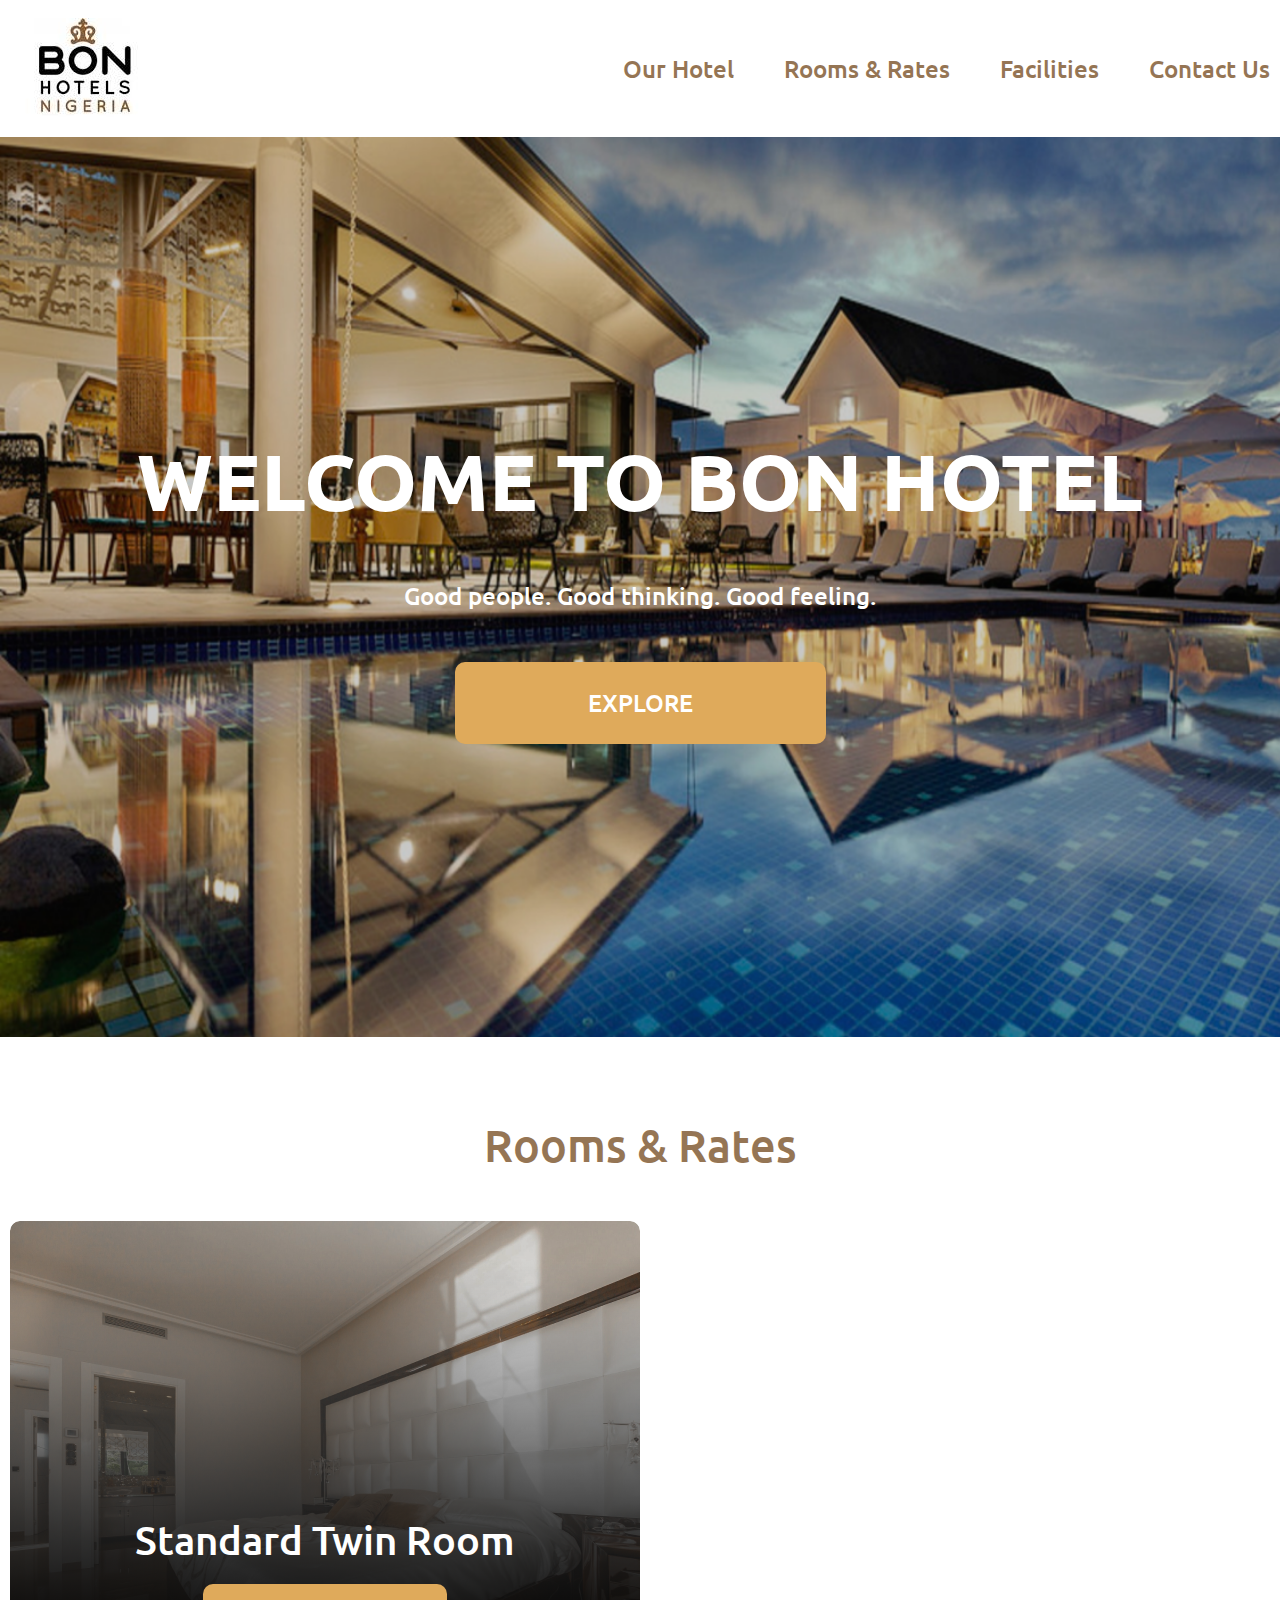
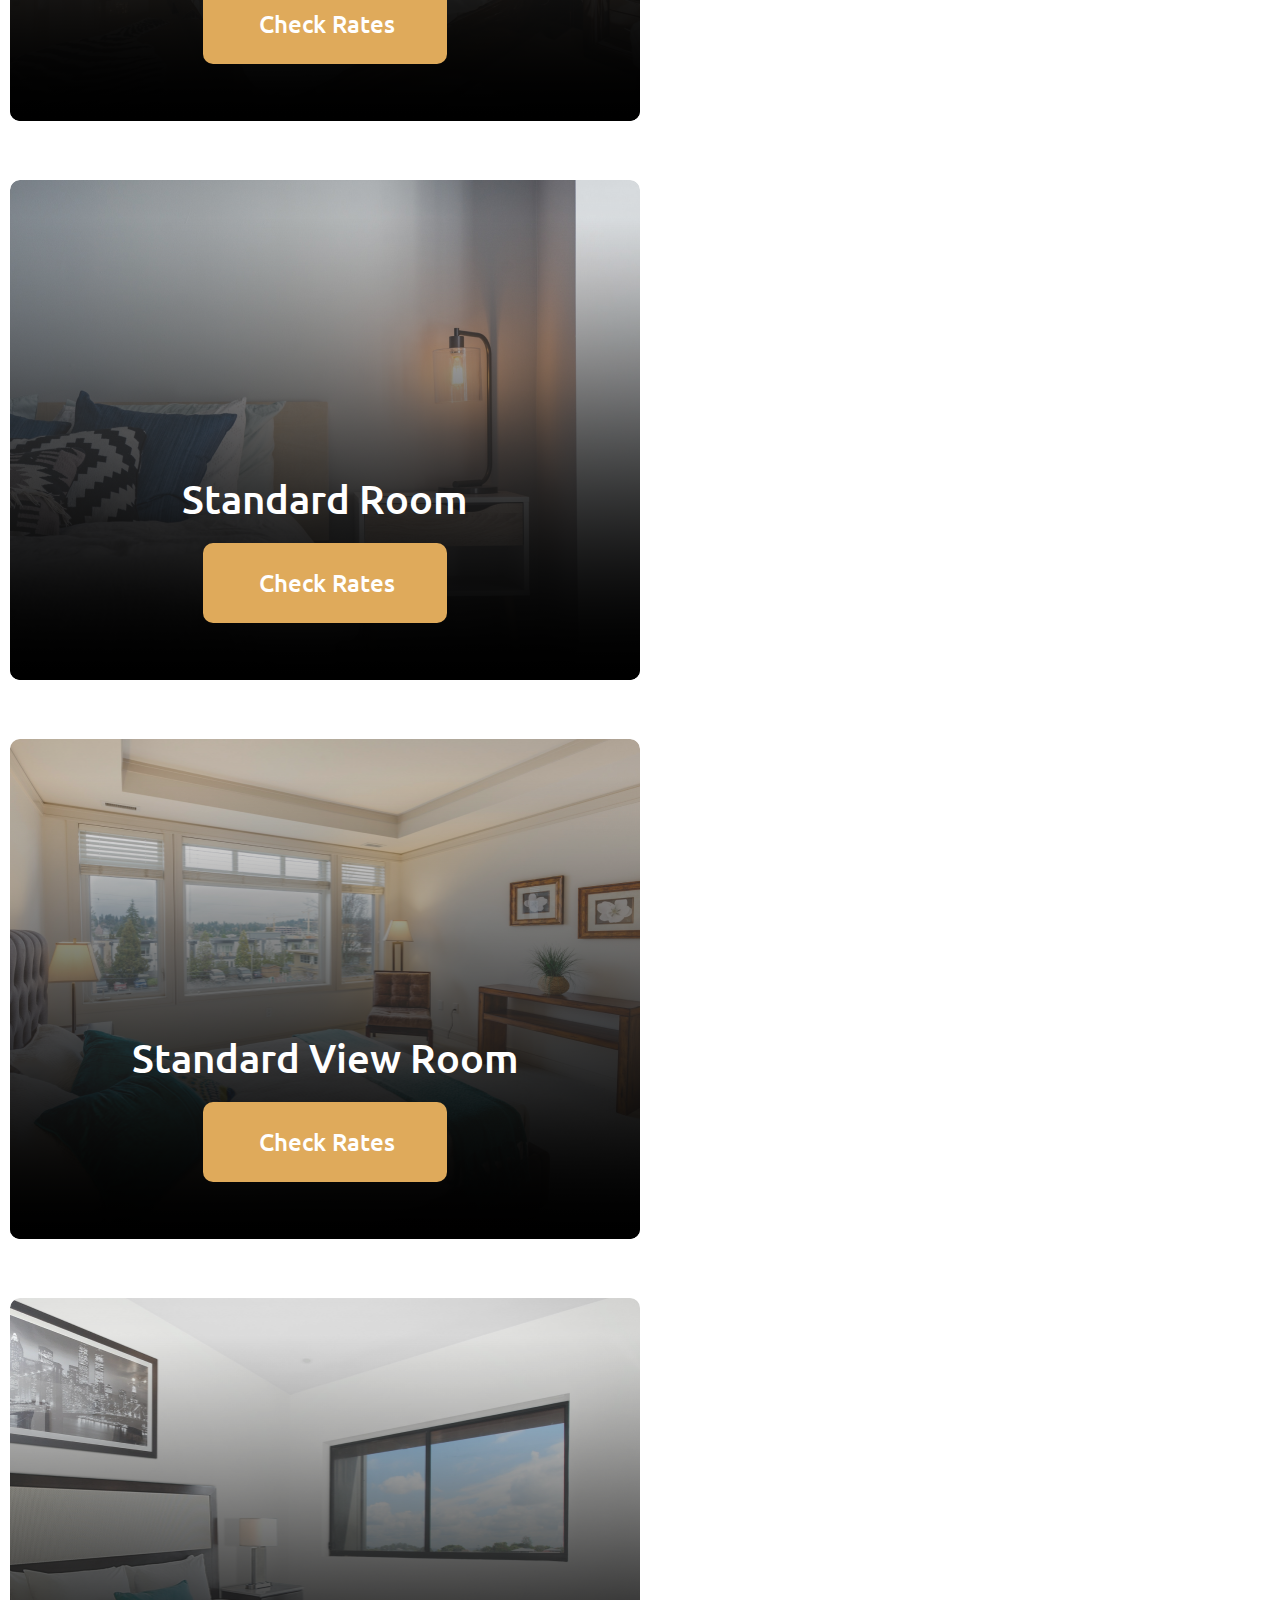
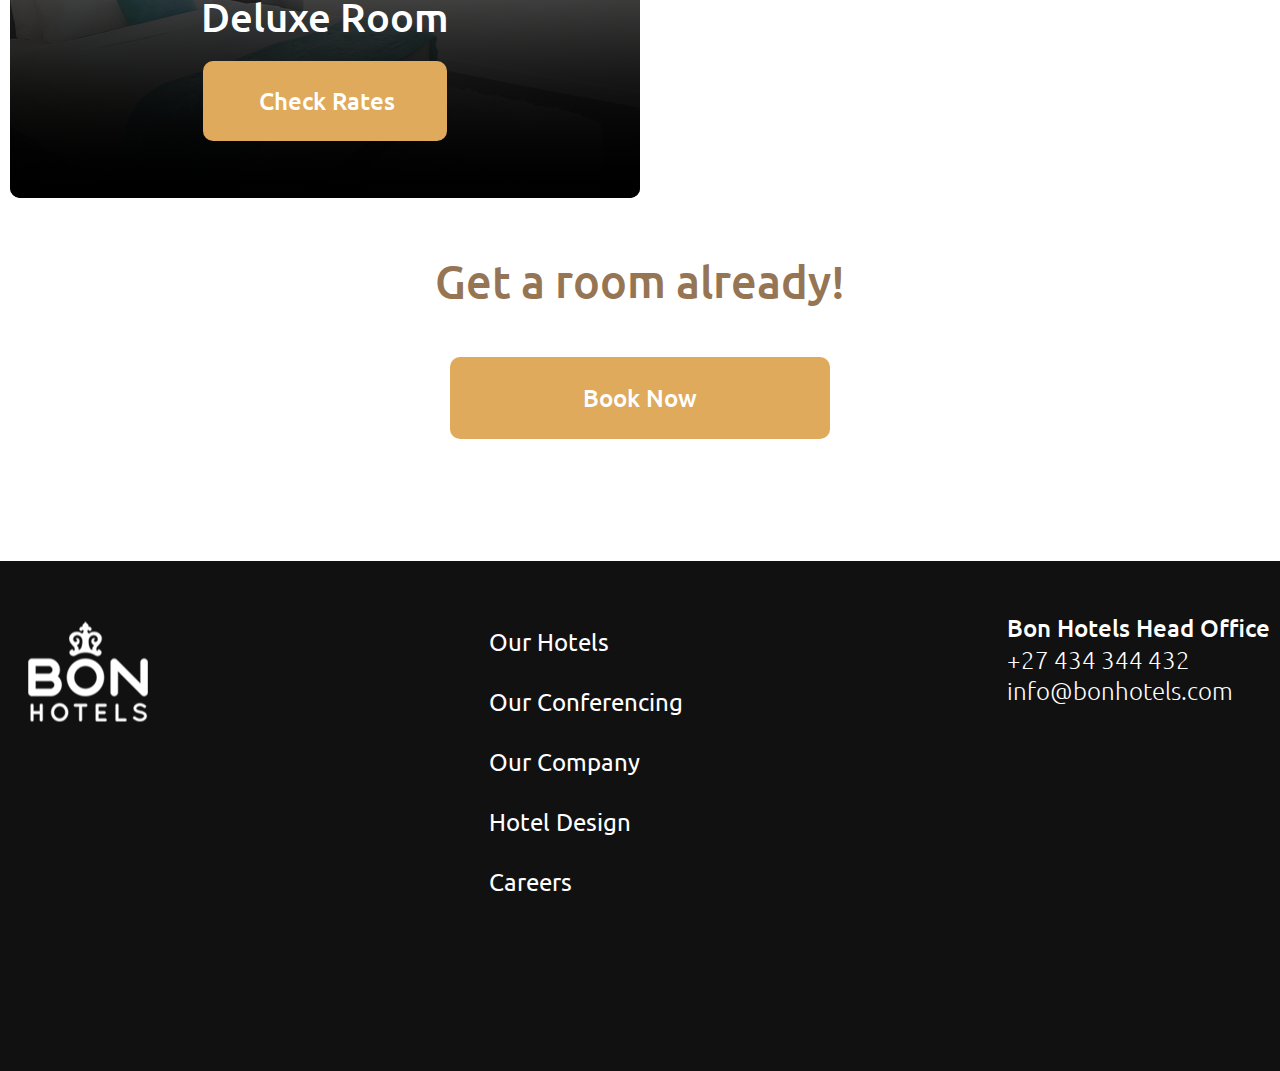
==== index.html @ 8bed43c7 "Add project files" ====
<!DOCTYPE html>
<html lang="en">
<head>
    <meta charset="UTF-8">
    <meta name="viewport" content="width=device-width, initial-scale=1.0">
    <title>Bon Hotel</title>
    <link rel="stylesheet" href="style.css">
    <link rel="preconnect" href="https://fonts.googleapis.com">
    <link rel="preconnect" href="https://fonts.gstatic.com" crossorigin>
    <link href="https://fonts.googleapis.com/css2?family=Ubuntu:wght@300;500;700&display=swap" rel="stylesheet">
</head>
<body>
    <!-- header -->
    <header class="header">
        <div class="container">
            <div class="header-flex">
                <img src="./style/download 1.png" alt="Logo">
                <nav class="navigation">
                    <a href="#" class="nav-link">Our Hotel</a> 
                    <a href="#" class="nav-link">Rooms & Rates</a> 
                    <a href="#" class="nav-link">Facilities</a> 
                    <a href="#" class="nav-link">Contact Us</a>
                </nav>
            </div>
        </div>
    </header>

    <!-- sections -->
    <main>
        <section class="first-section">
            <div class="first-section-content">
                <h1 class="main-title">WELCOME TO BON HOTEL</h1>
                <p class="description">Good people. Good thinking. Good feeling.</p>
                <a href="#" class="button">
                    EXPLORE
                </a>
            </div>
        </section>


    <!-- cards -->
    <section class="cards">
        <div class="container">
            <h2 class="second-title">
                Rooms & Rates
            </h2>
           <div class="rooms-gallery">
            <div class="card">
                <img src="./style/1.png" alt="img1">
                <div class="overlay"></div>
                <div class="card-content">
                    <h3 class="card-title">Standard Twin Room</h3>
                    <a href="#" class="button buttonsmall">Check Rates</a>
                </div>
            </div>
            <div class="card">
                <img src="./style/2.png" alt="img1">
                <div class="overlay"></div>
                <div class="card-content">
                    <h3 class="card-title">Standard Room</h3>
                    <a href="#" class="button buttonsmall">Check Rates</a>
                </div>
            </div>
            <div class="card">
                <img src="./style/3.png" alt="img1">
                <div class="overlay"></div>
                <div class="card-content">
                    <h3 class="card-title">Standard View Room</h3>
                    <a href="#" class="button buttonsmall">Check Rates</a>
                </div>
            </div>
            <div class="card">
                <img src="./style/4.png" alt="img1">
                <div class="overlay"></div>
                <div class="card-content">
                    <h3 class="card-title">Deluxe Room</h3>
                    <a href="#" class="button buttonsmall">Check Rates</a>
                </div>
            </div>
            </div>
        </div>

    </section>

    <!-- section 3 -->

    <section class="third-title"> 
        <div class="container">
            <div class="section3">
                <h2 class="second-title">Get a room already!</h2>
                <a href="#" class="button">Book Now</a>
            </div>
        </div>
    </section>
    </main>


    <!-- footer -->

    <footer>
        <div class="container">
            <div class="footer-content">
                <img src="./style/image 1 (1).png" alt="footer-logo">
                <nav class="footer-navigation">
                    <a href="#" class="footer-link">Our Hotels</a>
                    <a href="#" class="footer-link">Our Conferencing</a>
                    <a href="#" class="footer-link">Our Company</a>
                    <a href="#" class="footer-link">Hotel Design</a>
                    <a href="#" class="footer-link">Careers</a>
                </nav>
                <div class="footer-text">
                    <p class="footer-paragraph">Bon Hotels Head Office</p>
                    <div class="link-text">
                        <a href="tel:+27 434 344 432 ">+27 434 344 432 </a>
                        <a href="mailto:info@bonhotels.com">info@bonhotels.com</a>
                    </div>
                </div>
            </div>
        </div>
    </footer>
    
</body>
</html>
---- style.css ----
*{
    margin: 0;
    padding: 0;
    box-sizing: border-box;
}

/* header */
.container {
    max-width: 1340px;
    margin: 0 auto;
    padding: 0 10px;
}
.header-flex{
    display: flex;
    justify-content: space-between;
    align-items: center;
    padding-top: 18px;
    padding-bottom: 18px;
}

.nav-link{
    color: #957554;
    font-family: 'Ubuntu' , sans-serif; 
    font-size: 24px;
    font-style: normal;
    font-weight: 500;
    line-height: normal;
    text-decoration: none;
}
.nav-link:hover {
    color: black;
}
.navigation {
    display: flex;
    gap: 50px;
}

/* first section */
.first-section{
    background-image: url(./style/hDbCjHNdF48.png);
    height: 100vh;  
    background-repeat: no-repeat; 
    background-size: cover;
    justify-content: center;
    margin-bottom: 80px;
}
.first-section-content {
    display: flex;
    flex-direction: column;
    justify-content: center;
    align-items: center;
    height: 100%;
    gap: 50px;
}

.main-title{
    font-family: 'Ubuntu', sans-serif;
    font-size: 80px;
    font-style: normal;
    font-weight: 700;
    line-height: normal;
    color: #FFF;
}

.description , 
.button {
    color: #FFF;
    font-family: 'Ubuntu' , sans-serif;
    font-size: 24px;
    font-style: normal;
    font-weight: 500;
    line-height: normal;
}

.button{
    text-decoration: none;
    background-color: #DFAA5B;
    padding: 25px 133px;
    border-radius: 10px;
}

/* cards */

.second-title{
    text-align: center;
    color: #957554;
    font-family: 'Ubuntu' , sans-serif;
    font-size: 45px;
    font-weight: 500;
    line-height: normal;
    margin-bottom: 47px;
}

.card {
     width: 630px;
     height: 500px;
     border-radius: 10px;
     overflow: hidden;
     position: relative;
}
.card > img {
    width: 100%;
    height: 100%;
    object-fit: cover;
}

.card-content{
    position: absolute;
    bottom: 57px;
    display: flex;
    flex-direction: column;
    gap: 19px;
    align-items: center;
    width: 100%;
}
.card-title{
    color: #FFF;
    font-family: 'Ubuntu' , sans-serif;
    font-size: 40px;
    font-style: normal;
    font-weight: 500;
    line-height: normal;
}
.button.buttonsmall {
    padding: 24px 52px 24px 56px;
}

.overlay {
    background: linear-gradient(180deg, rgba(255, 255, 255, 0.00) 7.48%, #000 100%);
    position: absolute;
    top: 0;
    bottom: 0;
    left: 0;
    right: 0;
}

.rooms-gallery{
    display: flex;
    flex-wrap: wrap;
    gap: 59px 60px;
    margin-bottom: 55px;
}
/* title 3 */

.third-title{
    margin-bottom: 122px;
}
.section3 {
    display: flex;
    flex-direction: column;
    justify-content: center;
    align-items: center;
}

/* footer */

footer{
    background: #111;
    padding: 51px 0 159px;
}
.footer-content{
    display: flex;
    justify-content: space-between;
}

.footer-navigation{
    display: flex;
    flex-direction: column;
  
}
.footer-link{
    text-decoration: none;
    color: #FFF;
    font-family: Ubuntu;
    font-size: 24px;
    font-style: normal;
    font-weight: 400;
    line-height: normal;
    padding: 15px;
}
.footer-link:hover,
.footer-text a:hover {
    color: #dfaa5b;
}


.footer-paragraph{
    display: flex;
    flex-direction: column;
    color: #FFF;
    font-family: Ubuntu;
    font-size: 24px;
    font-style: normal;
    font-weight: 500;
    line-height: normal;

}


.link-text{
    display: flex;
    flex-direction: column;
    text-decoration: none;
    
}
.footer-text a{
    text-decoration: none;
    color: #FFF;
    font-family: Ubuntu;
    font-size: 24px;
    font-style: normal;
    font-weight: 300;
    line-height: normal;
}
.footer-content img{
    width: 154px;
    height: 126px;
    object-fit: cover;
}

/* news cards */
.news-card img{
    width: 100%;
    height: 100%;
    object-fit: cover;
    border-radius: 10px;
}
.news-card{
    display: grid;
    grid-template-columns: 1fr 1fr;
    gap: 60px;
    grid-auto-rows: 500px;
    margin-bottom: 50px;
}
 
.news-card-content {
    display: flex;
    flex-direction: column;
    justify-content: flex-start;
    align-items: baseline;
    gap: 44px;
}

.news-card-content h3 {
    color: #957554;
}

.news-card-content p {
    color: #000;
}


.news-card:nth-child(2n+1) img {
    order: 1;
}

.news-card:nth-child(2n+1) .news-card-content {
    align-items: end;
  
}

.news-card:nth-child(2n+1) .news-card-content {
    text-align: right;
}


.news-card:last-child {
    margin-bottom: 107px;
}

/* gallery grid */

.gallery-grid {
    display: grid;
    grid-template-columns: repeat(5,1fr);
    grid-template-rows: repeat(2, 500px);
    gap: 30px;
    margin-bottom: 104px;
}
.gallery-grid img {
    width: 100%;
    height: 100%;
    object-fit: cover;
    border-radius: 10px;
    transition: all 0.3s;
    overflow: hidden;
}
.gallery-grid img:first-child {
    grid-area: 1/1/2/4;
}
.gallery-grid img:nth-child(2) {
    grid-area: 1/4/2/6;
}
.gallery-grid img:nth-child(3) {
    grid-area: 2/1/3/3;
}
.gallery-grid img:nth-child(4) {
    grid-area: 2/3/3/6;
}
.gallery-grid img:hover {
    transform: scale(1.5);
}
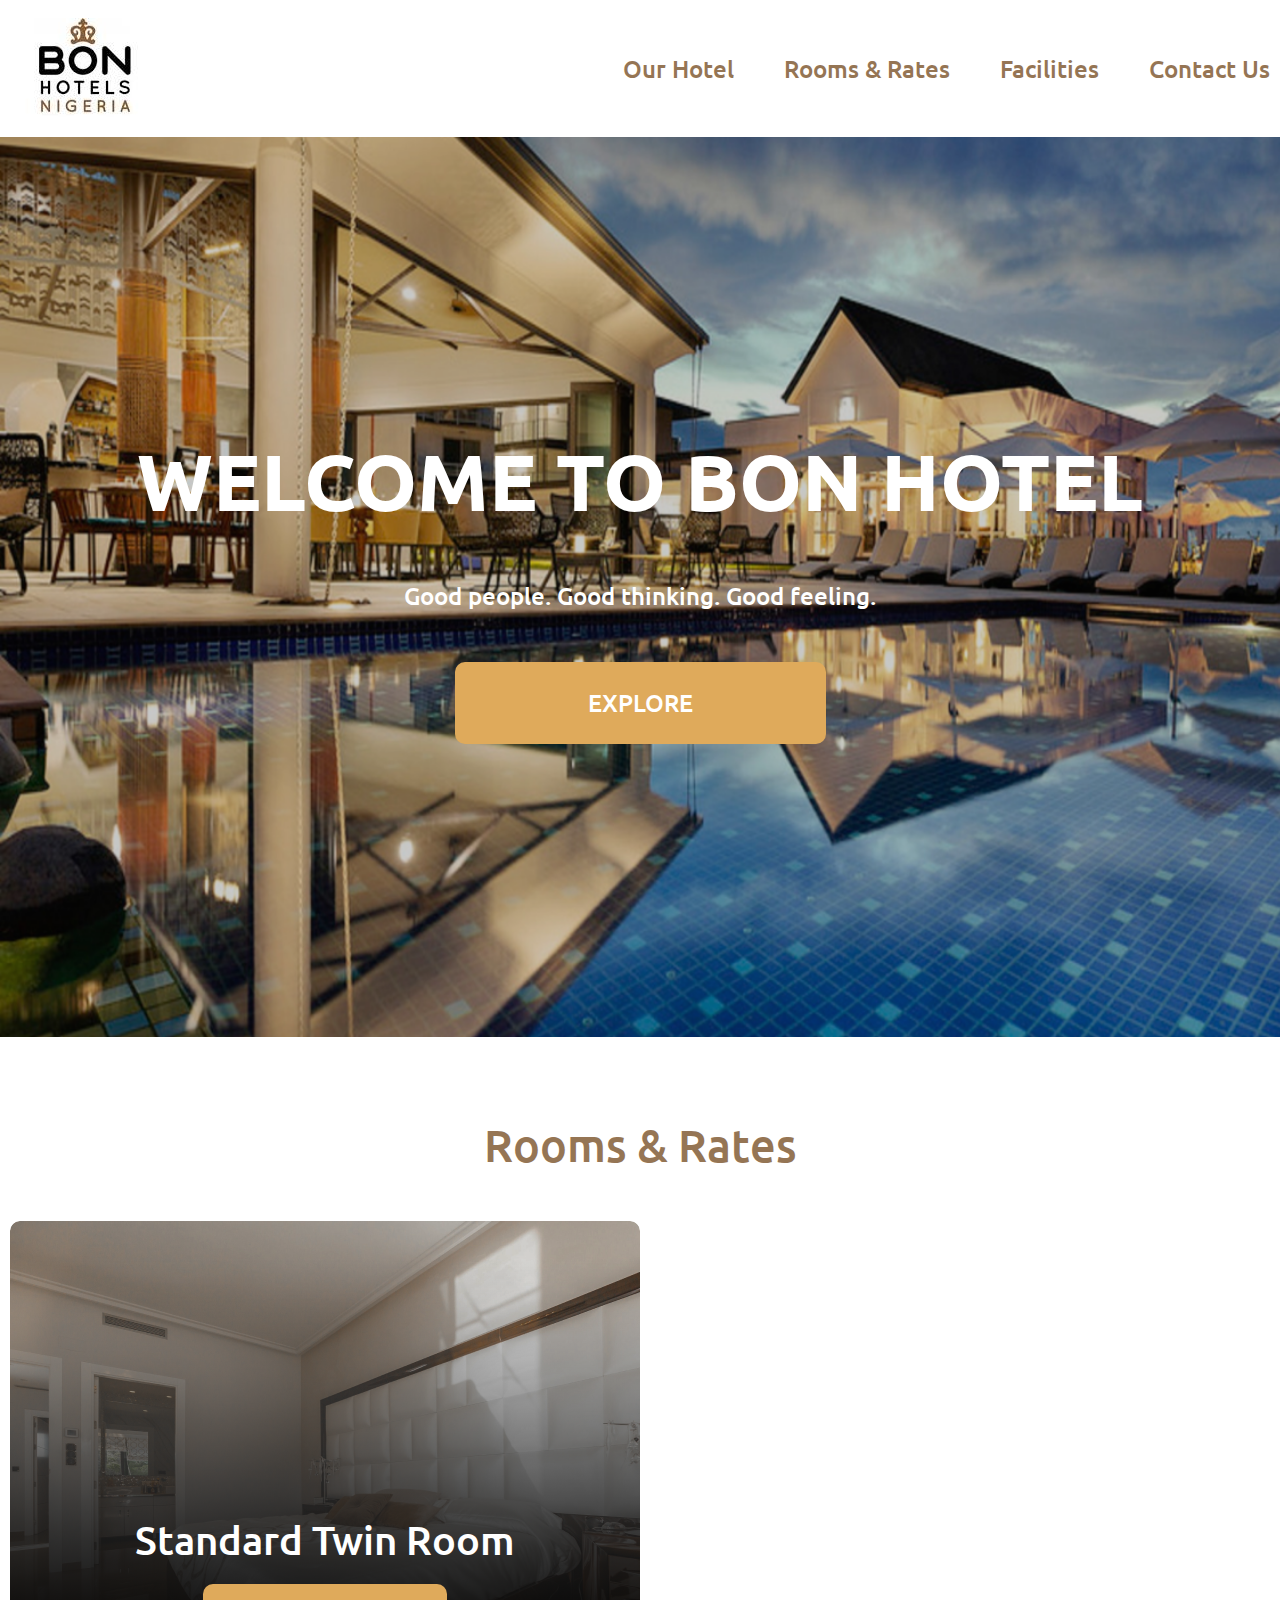
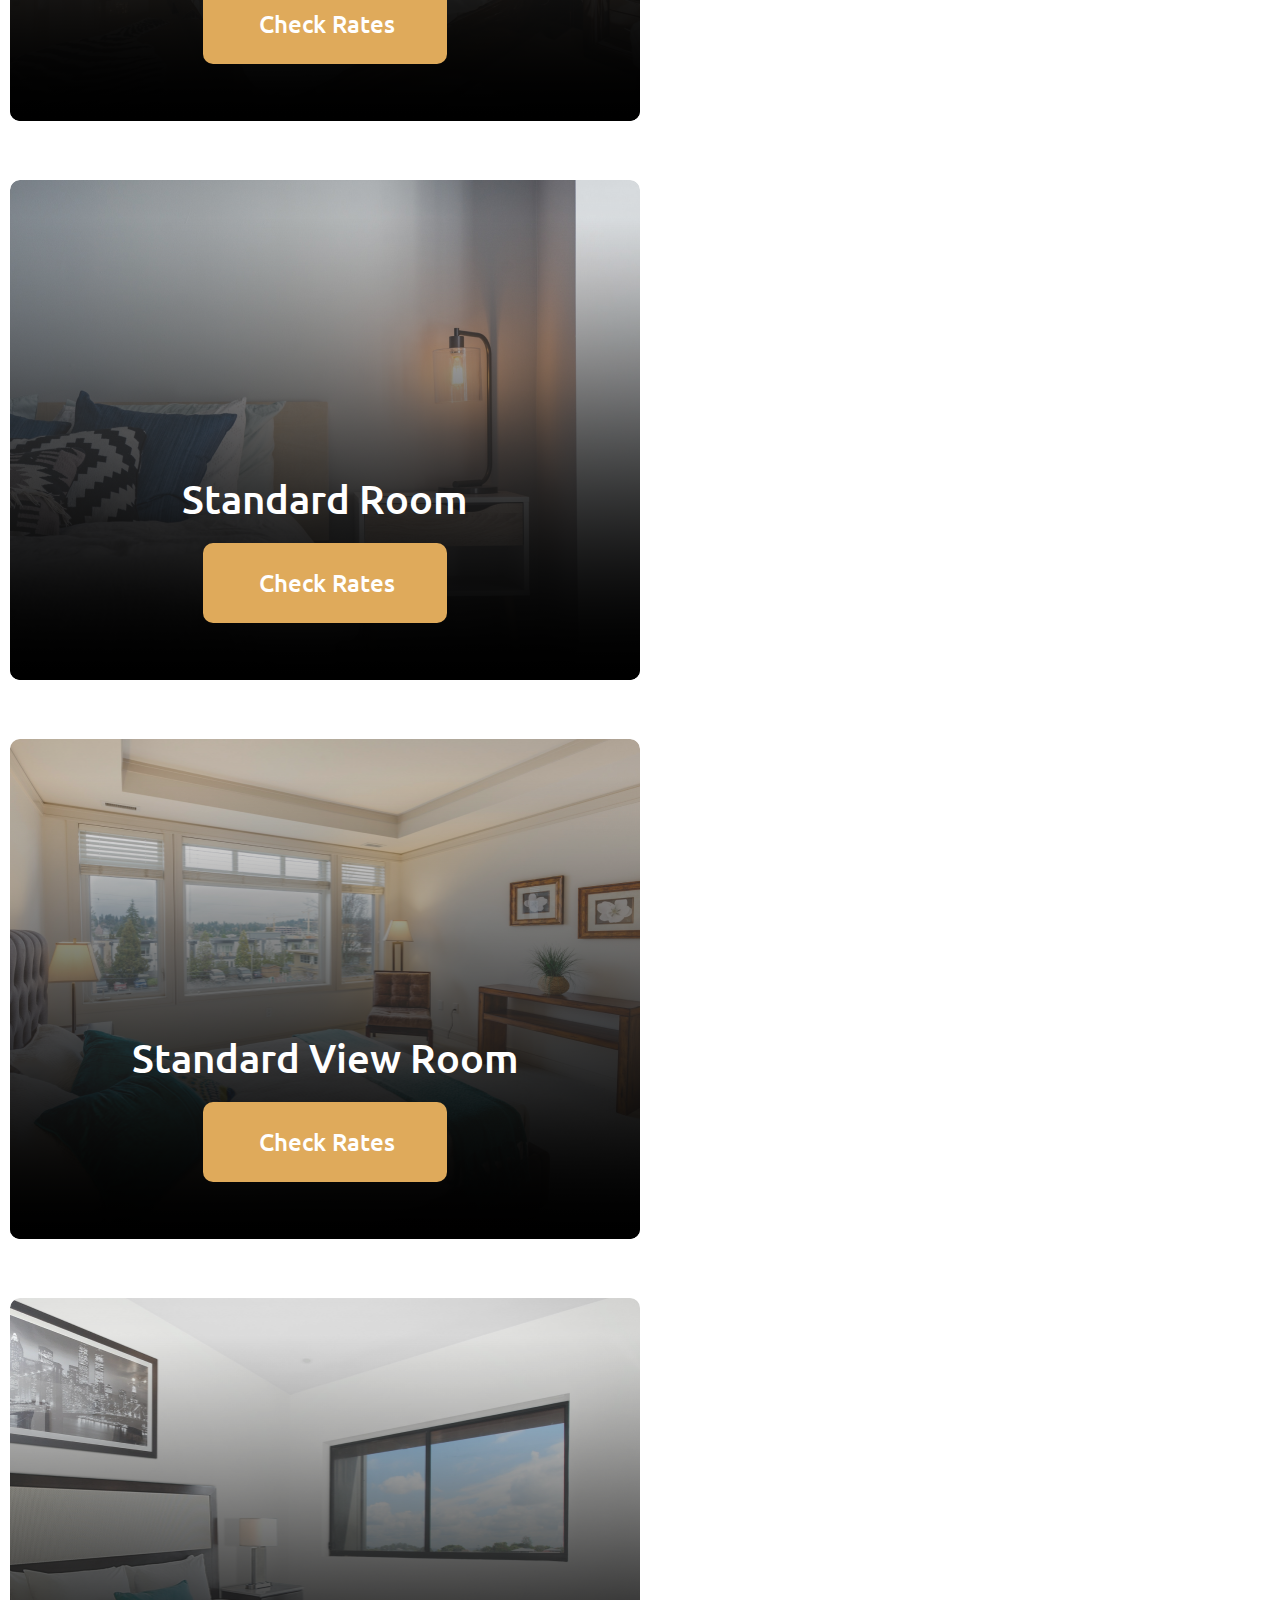
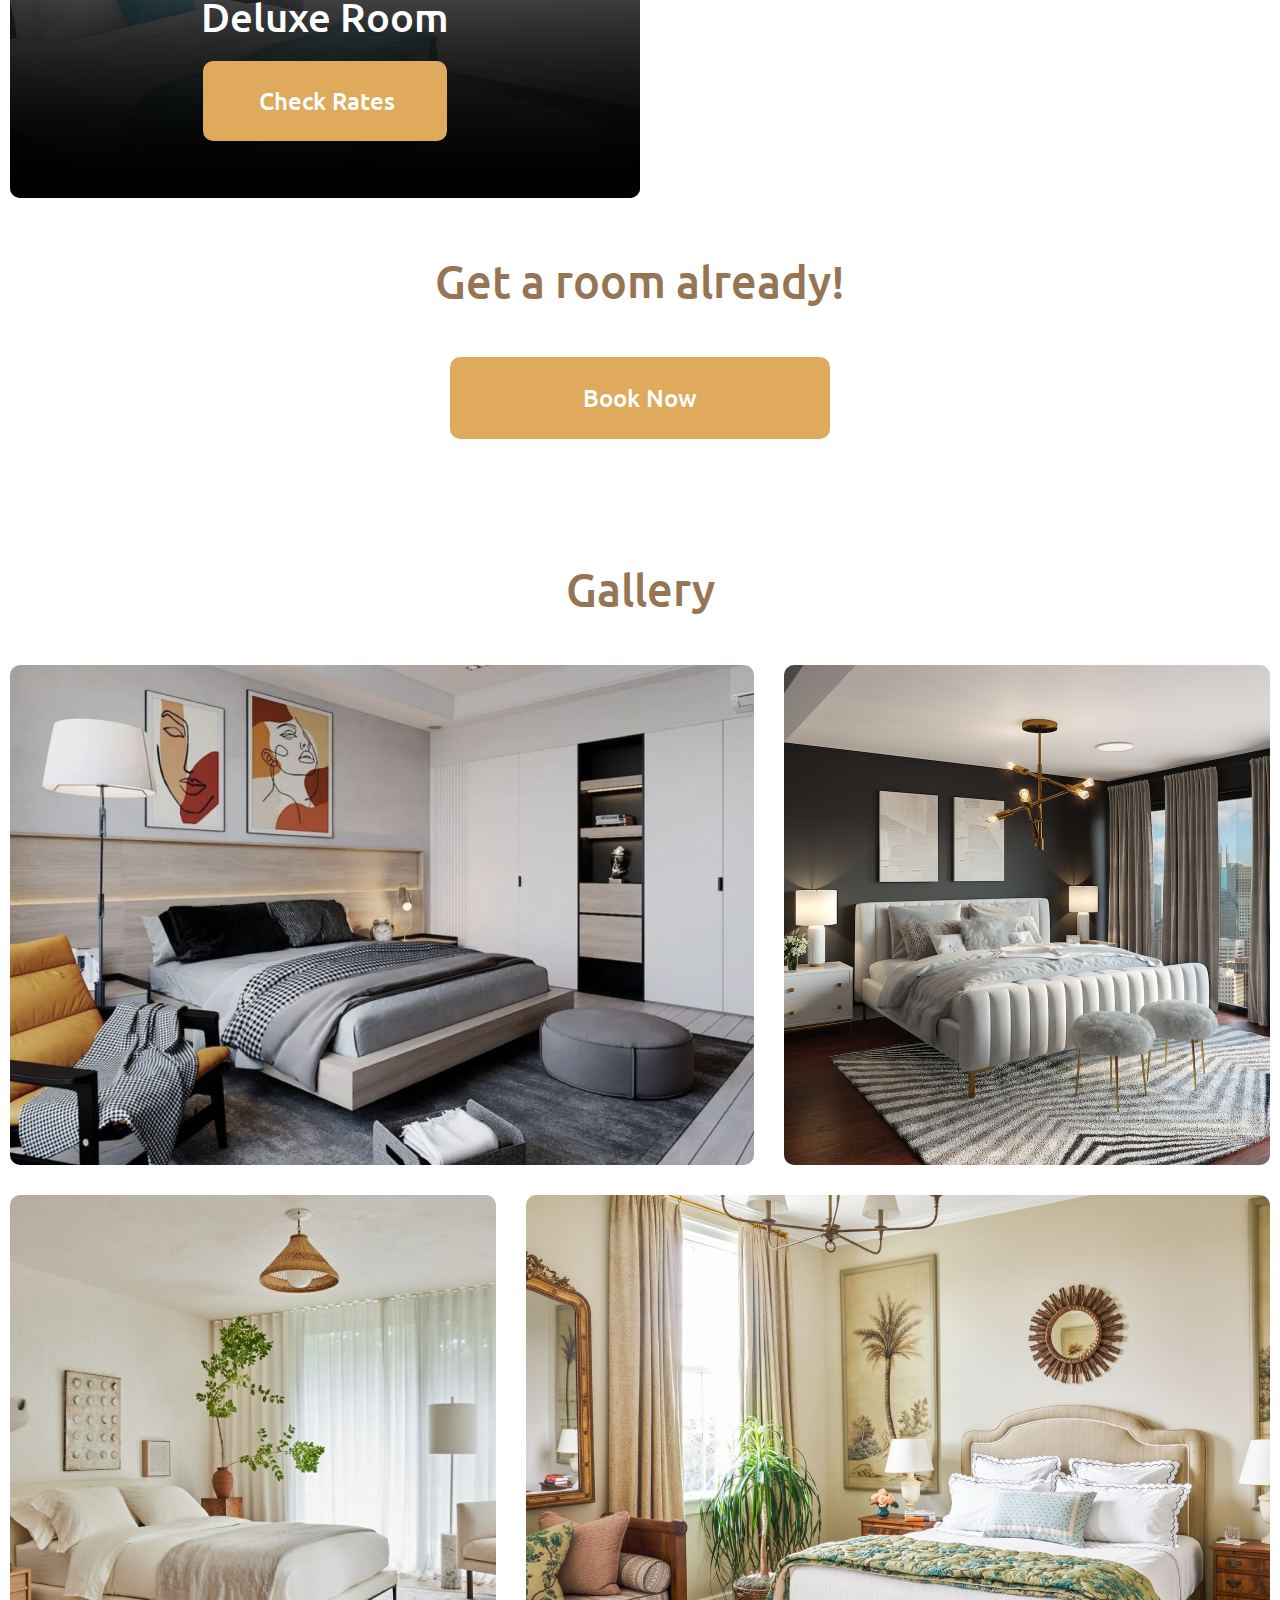
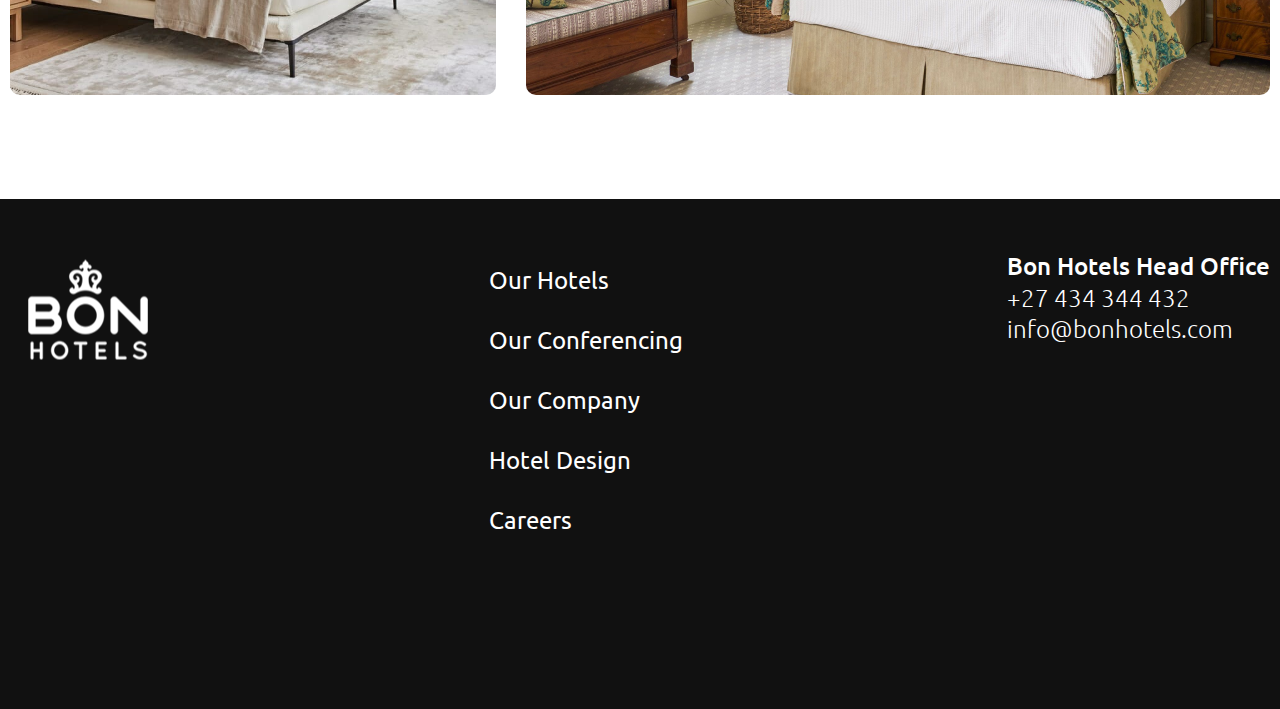
==== commit 65cd113b: "Add news last section" ====
--- a/index.html
+++ b/index.html
@@ -93,6 +93,18 @@
         </div>
     </section>
     </main>
+    <!-- news section last -->
+<section class="news-section-last">
+    <div class="container">
+        <h2 class="second-title">Gallery</h2>
+        <div class="gallery-grid">
+            <img src="./style/9.png" alt="Gallery Img">
+            <img src="./style/10.png" alt="Gallery Img">
+            <img src="./style/11.png" alt="Gallery Img">
+            <img src="./style/12.png" alt="Gallery Img">
+        </div>
+    </div>
+</section>
 
 
     <!-- footer -->
